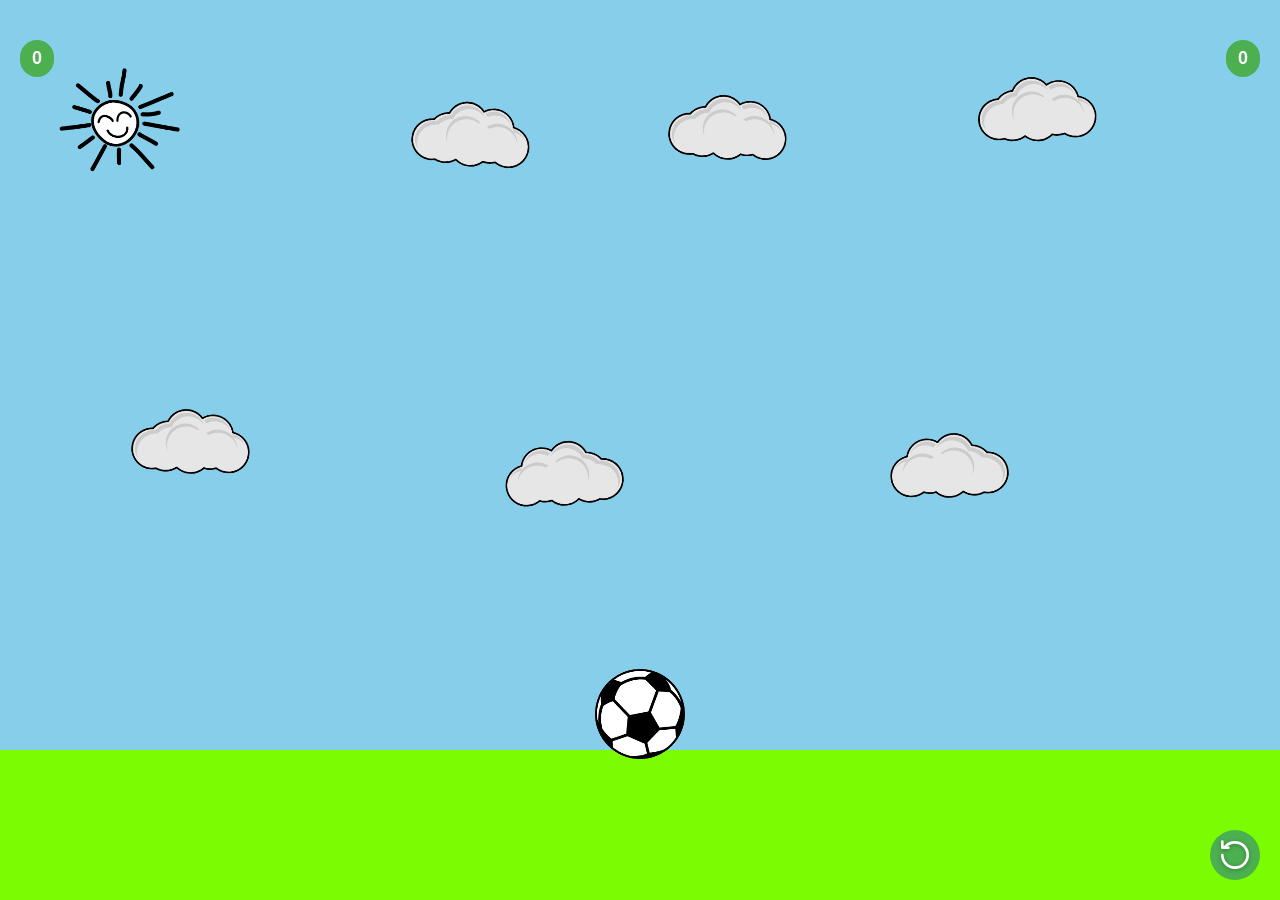
==== index.html @ 08abdb3f "feat: Implement Network-First caching, immediate service worker activation, and client-side update d" ====
<!DOCTYPE html>
<html lang="en">
<head>
    <meta charset="UTF-8">
    <meta name="viewport" content="width=device-width, initial-scale=1.0, maximum-scale=1.0, user-scalable=no, viewport-fit=cover">
    <meta name="apple-mobile-web-app-capable" content="yes">
    <meta name="apple-mobile-web-app-status-bar-style" content="black-translucent">
    <meta name="apple-mobile-web-app-title" content="Baby Ball Game">
    <meta name="mobile-web-app-capable" content="yes">
    <meta name="theme-color" content="#4a90e2">
    <link rel="manifest" href="manifest.json">
    <link rel="apple-touch-icon" href="icon-192x192.png">
    <title>Baby Ball Game</title>
    <link rel="stylesheet" href="styles.css">
</head>
<body>
    <div id="game-container"></div>
    <div id="total-counter" class="counter"><span id="total-count">0</span></div>
    <div id="session-counter" class="counter"><span id="session-count">0</span></div>
    <button id="reset-button" tabindex="-1">
        <img src="svg/reset.svg" alt="Reset Game" style="width: 32px; height: 32px; filter: drop-shadow(0px 1px 2px rgba(0,0,0,0.3));">
    </button>
    <!-- Load Phaser from local directory -->
    <script src="phaser/phaser.min.js"></script>
    <script src="game.js"></script>
    <script>
      // Register service worker for PWA support
      if ('serviceWorker' in navigator) {
        window.addEventListener('load', () => {
          navigator.serviceWorker.register('service-worker.js')
            .then(registration => {
              console.log('ServiceWorker registration successful');
              
              // Check for updates on load
              registration.update();
              
              // If a new service worker is waiting, it will take over due to skipWaiting()
              registration.onupdatefound = () => {
                const installingWorker = registration.installing;
                if (installingWorker) {
                  installingWorker.onstatechange = () => {
                    if (installingWorker.state === 'installed' && navigator.serviceWorker.controller) {
                      console.log('New content available, please refresh.');
                    }
                  };
                }
              };
            })
            .catch(err => {
              console.log('ServiceWorker registration failed: ', err);
            });
        });

        // Also check for updates when the page is focused or comes back from background
        window.addEventListener('focus', () => {
          navigator.serviceWorker.getRegistration().then(registration => {
            if (registration) registration.update();
          });
        });
      }
    </script>
</body>
</html>
---- styles.css ----
body {
    margin: 0;
    padding: 0;
    overflow: hidden;
    background-color: #000;
    height: 100vh;
    width: 100vw;
}

#game-container {
    position: absolute;
    top: 0;
    left: 0;
    width: 100%;
    height: 100%;
    overflow: hidden;
}

#game-container canvas {
    display: block;
}

@media (orientation: portrait) {
    body {
        background-color: #87CEEB;
    }
}

@media (orientation: landscape) {
    body {
        background-color: #000;
    }
}

#reset-button {
    position: fixed;
    bottom: 20px;
    right: 20px;
    width: 50px;
    height: 50px;
    background-color: rgba(76, 175, 80); /* Match counter background */
    color: white;
    border: none;
    border-radius: 50%;
    cursor: pointer;
    font-size: 24px;
    z-index: 1000;
    
    outline: none;
    display: flex;
    align-items: center;
    justify-content: center;
    transition: all 0.2s ease;
    transform: rotate(0deg);
}

#reset-button:focus {
    outline: none;
}

.counter {
    position: fixed;
    top: 40px;
    padding: 8px 12px;
    background-color: rgba(76, 175, 80); /* Green with 80% transparency */
    border-radius: 20px;
    font-family: Arial, sans-serif;
    font-size: 18px; /* 66% of 28px (28 * 0.66 ≈ 18.48) */
    z-index: 1000;
    font-weight: bold;
    color: white; /* Make counter text white */
}

#total-counter {
    left: 20px;
}

#session-counter {
    right: 20px;
}

.counter span {
    font-weight: bold;
}

#reset-button:hover {
    background-color: #45a049;
    transform: rotate(90deg);
    box-shadow: 0 4px 15px rgba(0,0,0,0.4);
}

#reset-button:active {
    background-color: #3d8b40;
    transform: rotate(45deg);
    box-shadow: 0 2px 8px rgba(0,0,0,0.2);
}
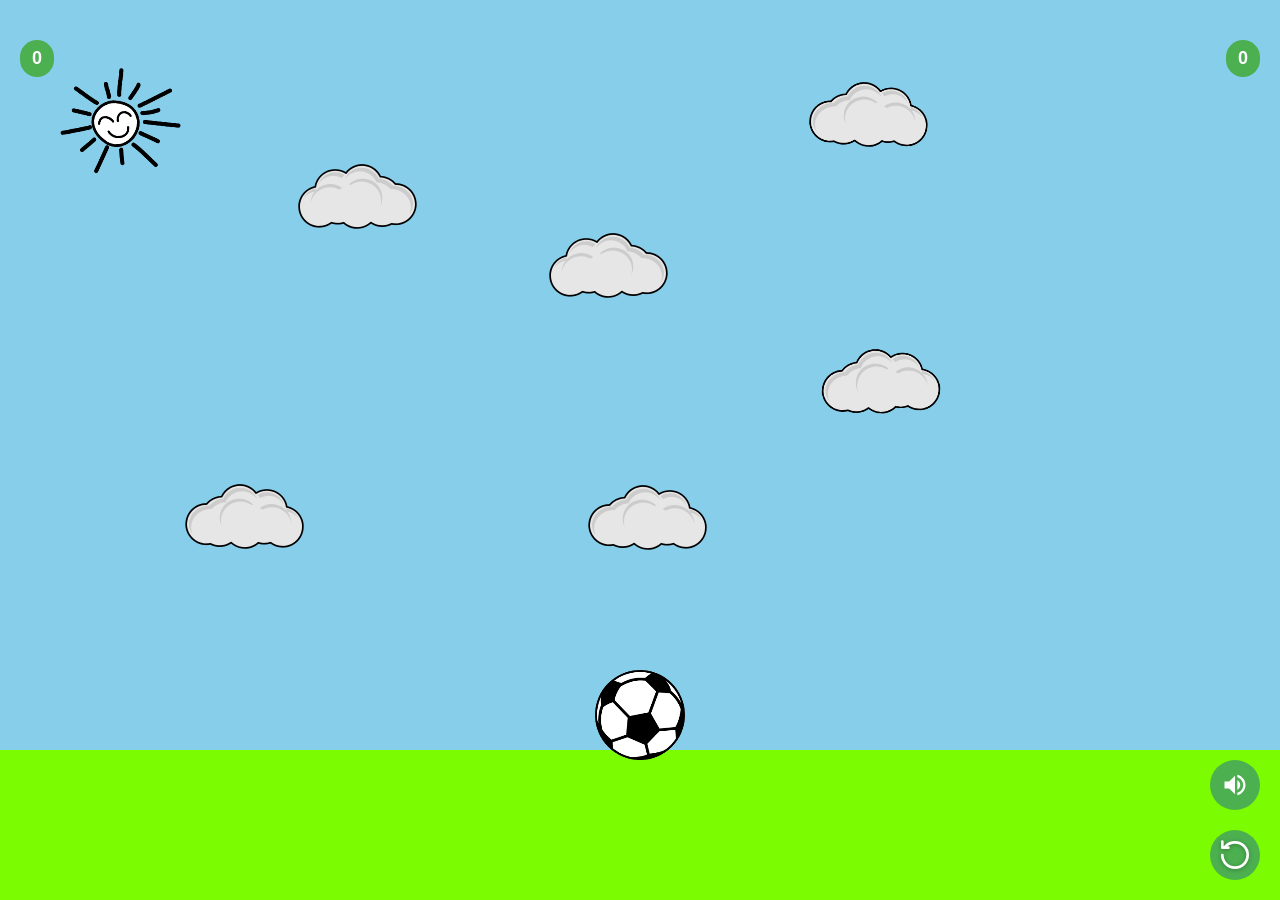
==== commit 60c9d47c: "add sounds" ====
--- a/index.html
+++ b/index.html
@@ -17,7 +17,8 @@
     <div id="game-container"></div>
     <div id="total-counter" class="counter"><span id="total-count">0</span></div>
     <div id="session-counter" class="counter"><span id="session-count">0</span></div>
-    <button id="reset-button" tabindex="-1">
+    <button id="mute-button" class="side-button" title="Mute/Unmute" tabindex="-1"></button>
+    <button id="reset-button" class="side-button" title="Reset Game" tabindex="-1">
         <img src="svg/reset.svg" alt="Reset Game" style="width: 32px; height: 32px; filter: drop-shadow(0px 1px 2px rgba(0,0,0,0.3));">
     </button>
     <!-- Load Phaser from local directory -->
--- a/styles.css
+++ b/styles.css
@@ -32,9 +32,8 @@
     }
 }
 
-#reset-button {
+.side-button {
     position: fixed;
-    bottom: 20px;
     right: 20px;
     width: 50px;
     height: 50px;
@@ -54,7 +53,23 @@
     transform: rotate(0deg);
 }
 
-#reset-button:focus {
+#reset-button {
+    bottom: 20px;
+}
+
+#mute-button {
+    bottom: 90px; /* 20 + 50 + 20 gap */
+    background-image: url('svg/speaker.svg');
+    background-repeat: no-repeat;
+    background-position: center;
+    background-size: 28px;
+}
+
+#mute-button.muted {
+    background-image: url('svg/mute.svg');
+}
+
+.side-button:focus {
     outline: none;
 }
 
@@ -83,14 +98,28 @@
     font-weight: bold;
 }
 
-#reset-button:hover {
+.side-button:hover {
     background-color: #45a049;
-    transform: rotate(90deg);
     box-shadow: 0 4px 15px rgba(0,0,0,0.4);
 }
 
+#reset-button:hover {
+    transform: rotate(90deg);
+}
+
+#mute-button:hover {
+    transform: scale(1.1);
+}
+
+.side-button:active {
+    background-color: #3d8b40;
+    box-shadow: 0 2px 8px rgba(0,0,0,0.2);
+}
+
 #reset-button:active {
-    background-color: #3d8b40;
     transform: rotate(45deg);
-    box-shadow: 0 2px 8px rgba(0,0,0,0.2);
+}
+
+#mute-button:active {
+    transform: scale(0.95);
 }
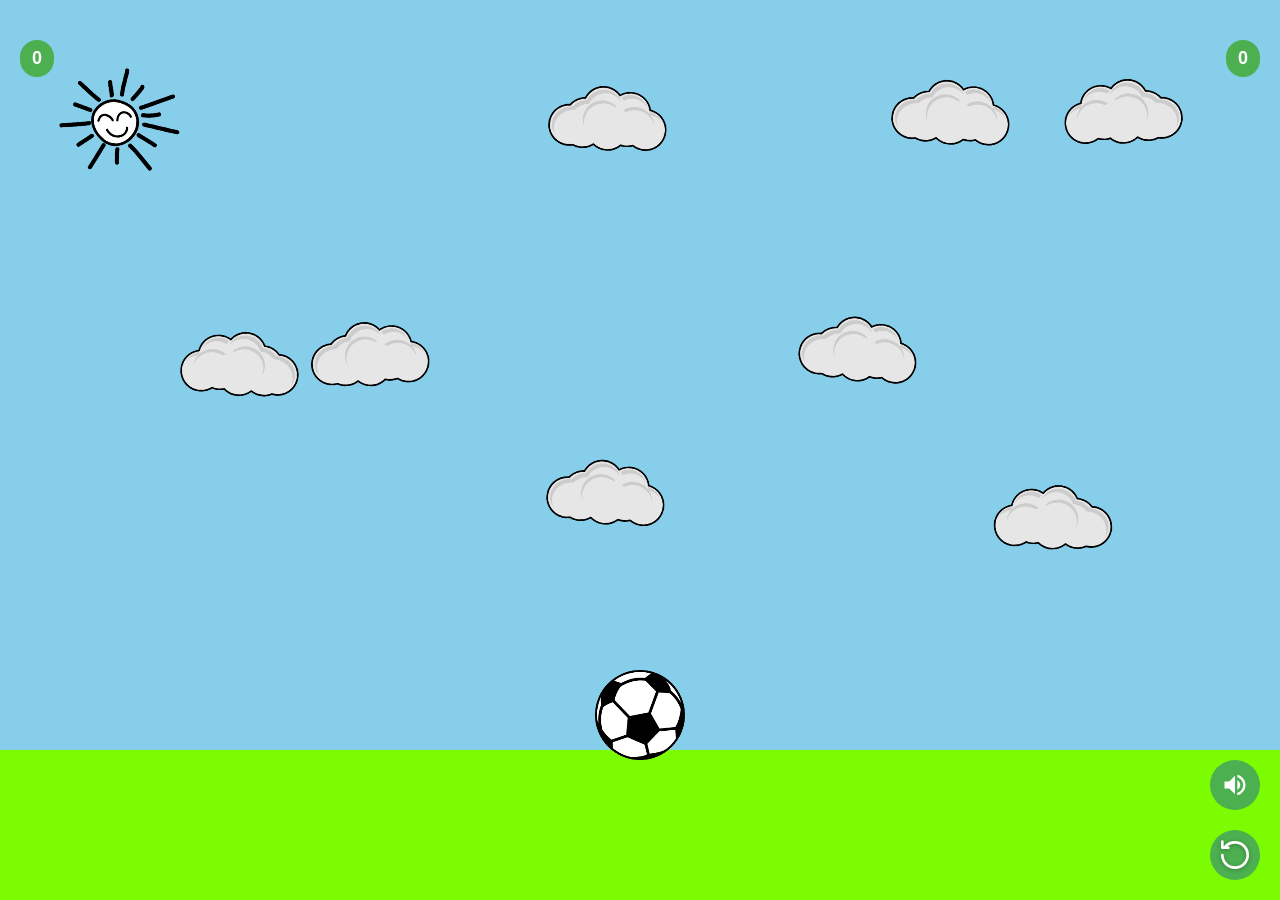
==== commit b4c1bf13: "feat: Default game sound to muted on startup and initialize mute button UI accordingly." ====
--- a/index.html
+++ b/index.html
@@ -17,7 +17,7 @@
     <div id="game-container"></div>
     <div id="total-counter" class="counter"><span id="total-count">0</span></div>
     <div id="session-counter" class="counter"><span id="session-count">0</span></div>
-    <button id="mute-button" class="side-button" title="Mute/Unmute" tabindex="-1"></button>
+    <button id="mute-button" class="side-button muted" title="Mute/Unmute" tabindex="-1"></button>
     <button id="reset-button" class="side-button" title="Reset Game" tabindex="-1">
         <img src="svg/reset.svg" alt="Reset Game" style="width: 32px; height: 32px; filter: drop-shadow(0px 1px 2px rgba(0,0,0,0.3));">
     </button>
--- a/styles.css
+++ b/styles.css
@@ -4,6 +4,7 @@
     overflow: hidden;
     background-color: #000;
     height: 100vh;
+    height: 100dvh;
     width: 100vw;
 }
 
@@ -11,8 +12,11 @@
     position: absolute;
     top: 0;
     left: 0;
-    width: 100%;
-    height: 100%;
+    width: 100vw;
+    height: 100vh;
+    height: 100dvh; /* 100dvh usually extends into safe area on iOS Safari */
+    /* Alternatively, calc(100% + env(safe-area-inset-bottom)) can be used. */
+    height: calc(100% + env(safe-area-inset-bottom));
     overflow: hidden;
 }
 
@@ -22,7 +26,8 @@
 
 @media (orientation: portrait) {
     body {
-        background-color: #87CEEB;
+        /* Ensure background is the grass color in case bounds mismatch momentarily */
+        background-color: #7CFC00;
     }
 }
 
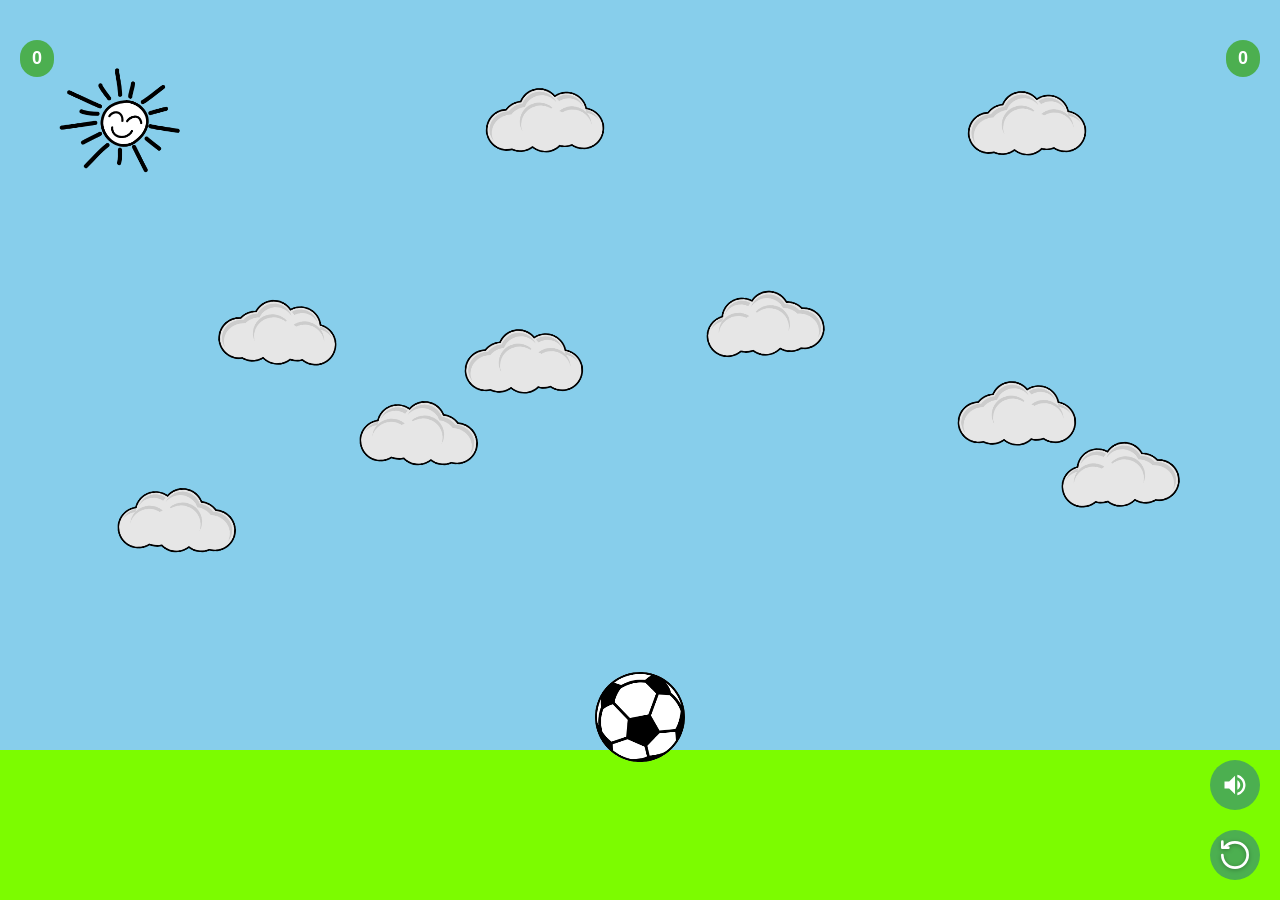
==== commit 0639d167: "refactor: remove sound priority system to play collision sounds immediately upon collision. and add " ====
--- a/index.html
+++ b/index.html
@@ -10,6 +10,7 @@
     <meta name="theme-color" content="#4a90e2">
     <link rel="manifest" href="manifest.json">
     <link rel="apple-touch-icon" href="icon-192x192.png">
+    <link rel="icon" type="image/png" href="icon-192x192.png">
     <title>Baby Ball Game</title>
     <link rel="stylesheet" href="styles.css">
 </head>
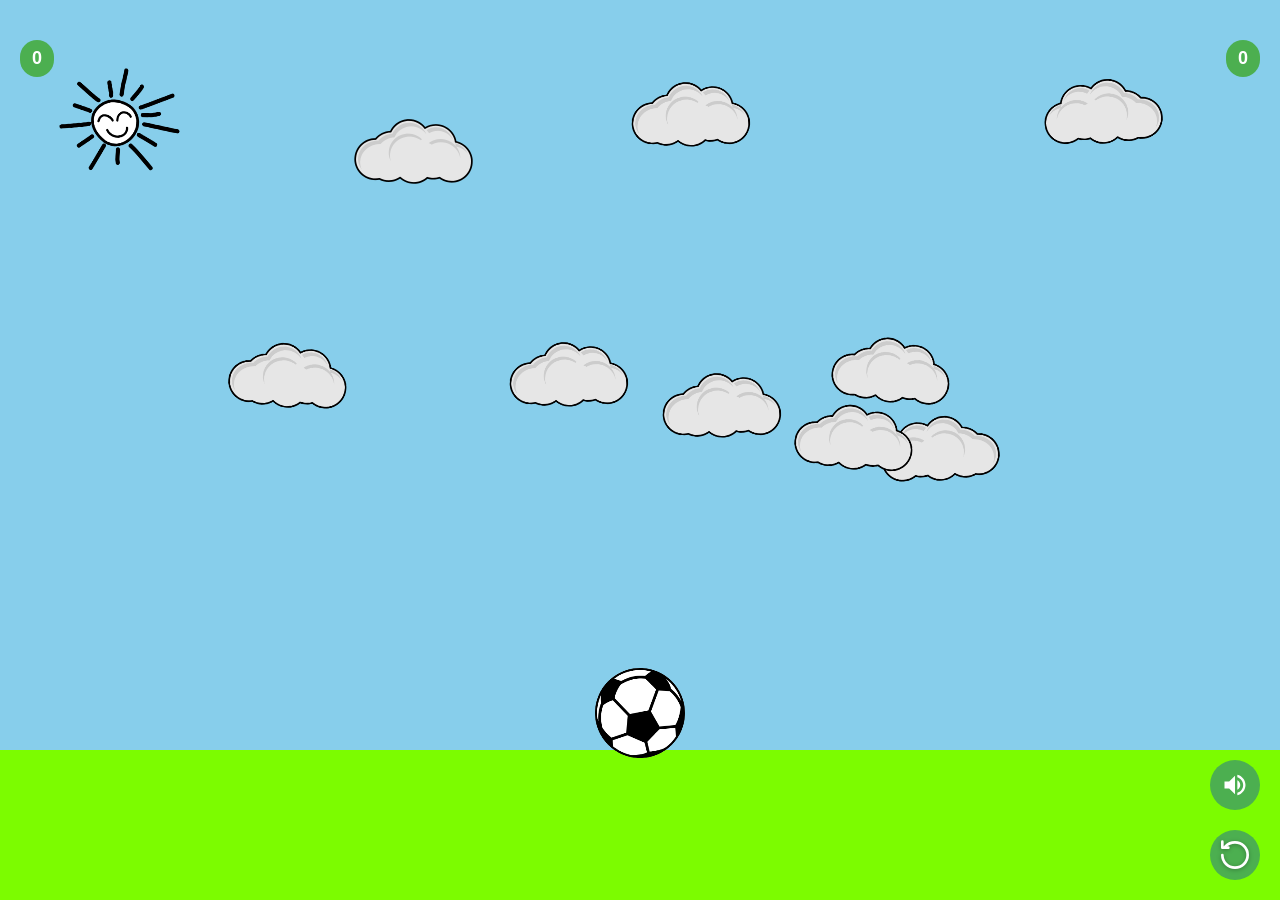
==== commit 14bc38a6: "feat: Start game unmuted and resume audio context on first interaction, updating the mute button's i" ====
--- a/index.html
+++ b/index.html
@@ -18,7 +18,7 @@
     <div id="game-container"></div>
     <div id="total-counter" class="counter"><span id="total-count">0</span></div>
     <div id="session-counter" class="counter"><span id="session-count">0</span></div>
-    <button id="mute-button" class="side-button muted" title="Mute/Unmute" tabindex="-1"></button>
+    <button id="mute-button" class="side-button" title="Mute/Unmute" tabindex="-1"></button>
     <button id="reset-button" class="side-button" title="Reset Game" tabindex="-1">
         <img src="svg/reset.svg" alt="Reset Game" style="width: 32px; height: 32px; filter: drop-shadow(0px 1px 2px rgba(0,0,0,0.3));">
     </button>
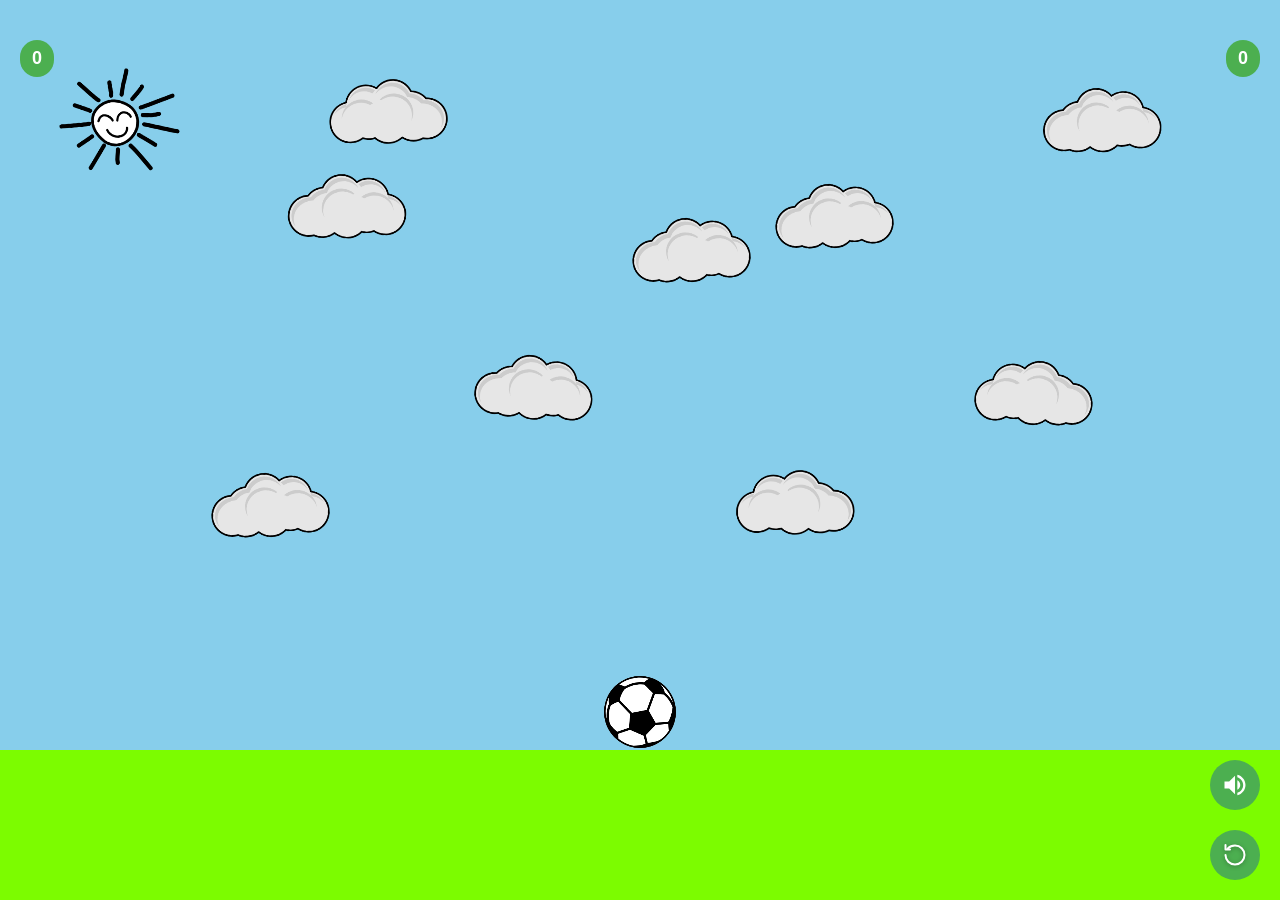
==== commit ed121811: "smaller ball; cleanup" ====
--- a/index.html
+++ b/index.html
@@ -20,7 +20,7 @@
     <div id="session-counter" class="counter"><span id="session-count">0</span></div>
     <button id="mute-button" class="side-button" title="Mute/Unmute" tabindex="-1"></button>
     <button id="reset-button" class="side-button" title="Reset Game" tabindex="-1">
-        <img src="svg/reset.svg" alt="Reset Game" style="width: 32px; height: 32px; filter: drop-shadow(0px 1px 2px rgba(0,0,0,0.3));">
+        <img src="svg/reset.svg" alt="Reset Game" style="width: 24px; height: 24px; filter: drop-shadow(0px 1px 2px rgba(0,0,0,0.3));">
     </button>
     <!-- Load Phaser from local directory -->
     <script src="phaser/phaser.min.js"></script>
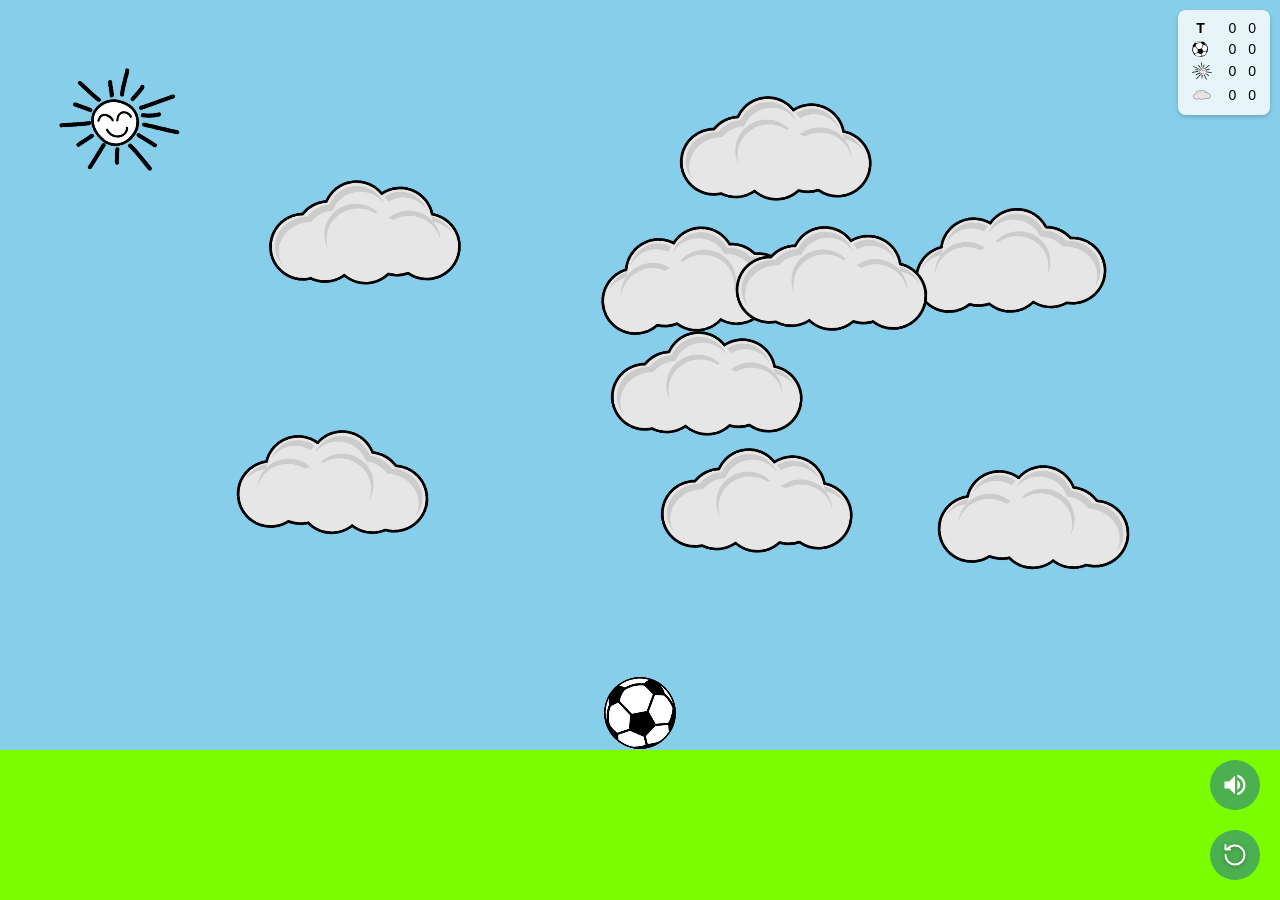
==== commit 59bda62d: "score board" ====
--- a/index.html
+++ b/index.html
@@ -16,8 +16,8 @@
 </head>
 <body>
     <div id="game-container"></div>
-    <div id="total-counter" class="counter"><span id="total-count">0</span></div>
-    <div id="session-counter" class="counter"><span id="session-count">0</span></div>
+    <!-- New counter table will be added via JavaScript -->
+    <div id="counter-table"></div>
     <button id="mute-button" class="side-button" title="Mute/Unmute" tabindex="-1"></button>
     <button id="reset-button" class="side-button" title="Reset Game" tabindex="-1">
         <img src="svg/reset.svg" alt="Reset Game" style="width: 24px; height: 24px; filter: drop-shadow(0px 1px 2px rgba(0,0,0,0.3));">
--- a/styles.css
+++ b/styles.css
@@ -74,6 +74,67 @@
     background-image: url('svg/mute.svg');
 }
 
+/* Counter table styles */
+#counter-table {
+    font-family: Arial, sans-serif;
+    font-size: 14px; /* 20% larger than 12px */
+    position: absolute;
+    top: 10px;
+    right: 10px;
+    background-color: rgba(255, 255, 255, 0.8);
+    padding: 8px;
+    border-radius: 8px;
+    box-shadow: 0 2px 4px rgba(0,0,0,0.2);
+    z-index: 100;
+}
+
+#counter-table table {
+    border-collapse: collapse;
+    width: 100%;
+}
+
+#counter-table {
+    width: auto;
+}
+
+#counter-table th,
+#counter-table td {
+    padding: 2px 6px;
+}
+
+#counter-table th:first-child,
+#counter-table td:first-child {
+    width: 24px; /* Fixed width for icon column */
+    min-width: 24px;
+    max-width: 24px;
+}
+
+#counter-table th {
+    text-align: left;
+    font-weight: bold;
+}
+
+#counter-table th:nth-child(2) {
+    text-align: right;
+    width: 40px; /* Fixed width for total number column */
+}
+
+#counter-table th:last-child {
+    text-align: right;
+    /* width: 30px; Fixed width for streak number column */
+    padding-left: 8px;
+}
+
+#counter-table img {
+    vertical-align: middle;
+    margin-right: 0;
+    display: inline;
+}
+
+#counter-table td {
+    vertical-align: middle;
+}
+
 .side-button:focus {
     outline: none;
 }
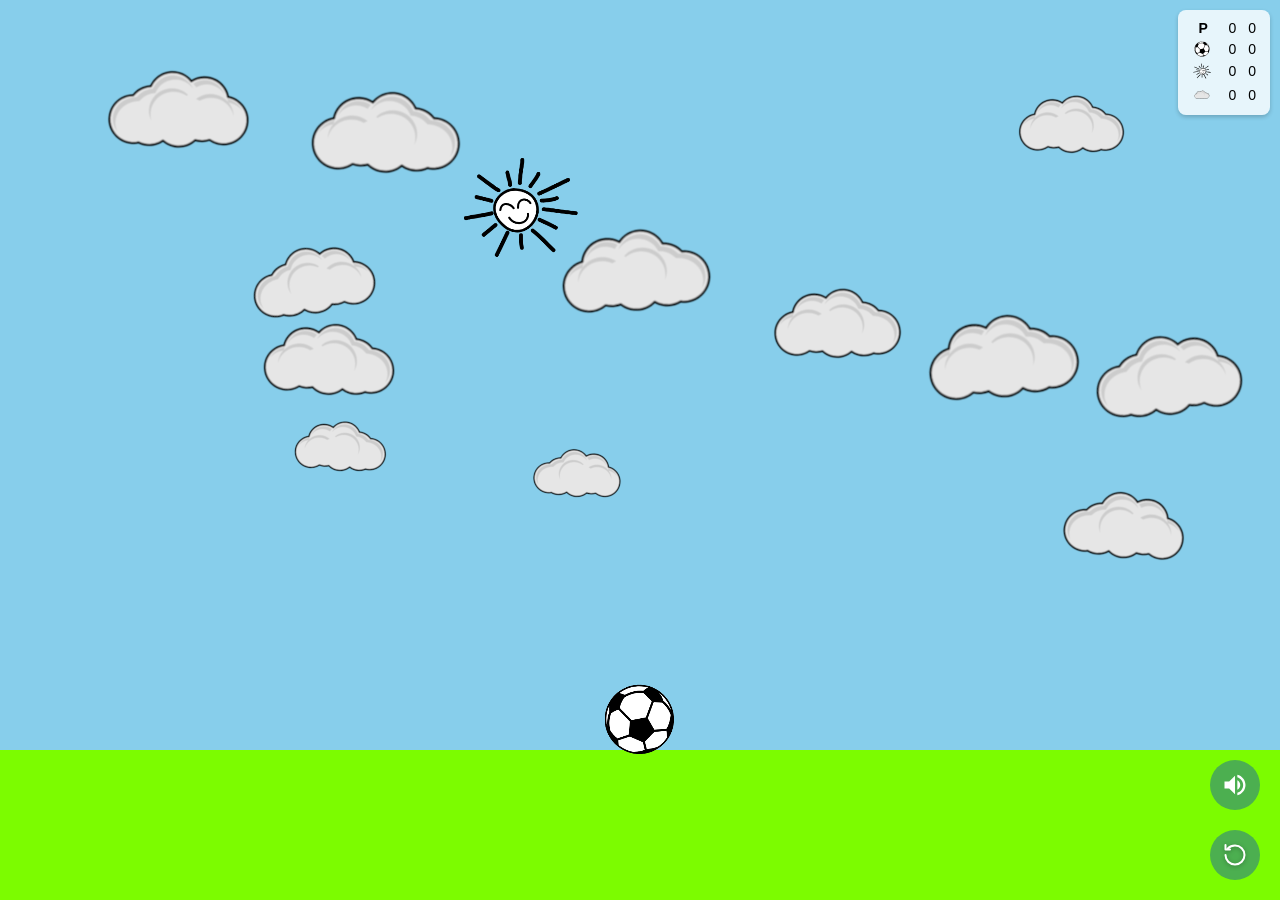
==== commit eec9a97f: "split js" ====
--- a/index.html
+++ b/index.html
@@ -5,13 +5,13 @@
     <meta name="viewport" content="width=device-width, initial-scale=1.0, maximum-scale=1.0, user-scalable=no, viewport-fit=cover">
     <meta name="apple-mobile-web-app-capable" content="yes">
     <meta name="apple-mobile-web-app-status-bar-style" content="black-translucent">
-    <meta name="apple-mobile-web-app-title" content="Baby Ball Game">
+    <meta name="apple-mobile-web-app-title" content="Baby Bouncing Ball Game">
     <meta name="mobile-web-app-capable" content="yes">
     <meta name="theme-color" content="#4a90e2">
     <link rel="manifest" href="manifest.json">
     <link rel="apple-touch-icon" href="icon-192x192.png">
     <link rel="icon" type="image/png" href="icon-192x192.png">
-    <title>Baby Ball Game</title>
+    <title>Baby Bouncing Ball Game</title>
     <link rel="stylesheet" href="styles.css">
 </head>
 <body>
@@ -24,7 +24,8 @@
     </button>
     <!-- Load Phaser from local directory -->
     <script src="phaser/phaser.min.js"></script>
-    <script src="game.js"></script>
+    <script src="game-scene.js"></script>
+    <script src="game-config.js"></script>
     <script>
       // Register service worker for PWA support
       if ('serviceWorker' in navigator) {
--- a/styles.css
+++ b/styles.css
@@ -14,7 +14,8 @@
     left: 0;
     width: 100vw;
     height: 100vh;
-    height: 100dvh; /* 100dvh usually extends into safe area on iOS Safari */
+    height: 100dvh;
+    /* 100dvh usually extends into safe area on iOS Safari */
     /* Alternatively, calc(100% + env(safe-area-inset-bottom)) can be used. */
     height: calc(100% + env(safe-area-inset-bottom));
     overflow: hidden;
@@ -39,17 +40,18 @@
 
 .side-button {
     position: fixed;
-    right: 20px;
+    right: calc(20px + env(safe-area-inset-right, 0px));
     width: 50px;
     height: 50px;
-    background-color: rgba(76, 175, 80); /* Match counter background */
+    background-color: rgba(76, 175, 80);
+    /* Match counter background */
     color: white;
     border: none;
     border-radius: 50%;
     cursor: pointer;
     font-size: 24px;
     z-index: 1000;
-    
+
     outline: none;
     display: flex;
     align-items: center;
@@ -59,11 +61,12 @@
 }
 
 #reset-button {
-    bottom: 20px;
+    bottom: calc(20px + env(safe-area-inset-bottom, 0px));
 }
 
 #mute-button {
-    bottom: 90px; /* 20 + 50 + 20 gap */
+    bottom: calc(90px + env(safe-area-inset-bottom, 0px));
+    /* 20 + 50 + 20 gap */
     background-image: url('svg/speaker.svg');
     background-repeat: no-repeat;
     background-position: center;
@@ -77,14 +80,15 @@
 /* Counter table styles */
 #counter-table {
     font-family: Arial, sans-serif;
-    font-size: 14px; /* 20% larger than 12px */
+    font-size: 14px;
+    /* 20% larger than 12px */
     position: absolute;
-    top: 10px;
-    right: 10px;
+    top: calc(10px + env(safe-area-inset-top, 0px));
+    right: calc(10px + env(safe-area-inset-right, 0px));
     background-color: rgba(255, 255, 255, 0.8);
     padding: 8px;
     border-radius: 8px;
-    box-shadow: 0 2px 4px rgba(0,0,0,0.2);
+    box-shadow: 0 2px 4px rgba(0, 0, 0, 0.2);
     z-index: 100;
 }
 
@@ -104,7 +108,8 @@
 
 #counter-table th:first-child,
 #counter-table td:first-child {
-    width: 24px; /* Fixed width for icon column */
+    width: 24px;
+    /* Fixed width for icon column */
     min-width: 24px;
     max-width: 24px;
 }
@@ -116,7 +121,8 @@
 
 #counter-table th:nth-child(2) {
     text-align: right;
-    width: 40px; /* Fixed width for total number column */
+    width: 40px;
+    /* Fixed width for total number column */
 }
 
 #counter-table th:last-child {
@@ -143,13 +149,16 @@
     position: fixed;
     top: 40px;
     padding: 8px 12px;
-    background-color: rgba(76, 175, 80); /* Green with 80% transparency */
+    background-color: rgba(76, 175, 80);
+    /* Green with 80% transparency */
     border-radius: 20px;
     font-family: Arial, sans-serif;
-    font-size: 18px; /* 66% of 28px (28 * 0.66 ≈ 18.48) */
+    font-size: 18px;
+    /* 66% of 28px (28 * 0.66 ≈ 18.48) */
     z-index: 1000;
     font-weight: bold;
-    color: white; /* Make counter text white */
+    color: white;
+    /* Make counter text white */
 }
 
 #total-counter {
@@ -166,7 +175,7 @@
 
 .side-button:hover {
     background-color: #45a049;
-    box-shadow: 0 4px 15px rgba(0,0,0,0.4);
+    box-shadow: 0 4px 15px rgba(0, 0, 0, 0.4);
 }
 
 #reset-button:hover {
@@ -179,7 +188,7 @@
 
 .side-button:active {
     background-color: #3d8b40;
-    box-shadow: 0 2px 8px rgba(0,0,0,0.2);
+    box-shadow: 0 2px 8px rgba(0, 0, 0, 0.2);
 }
 
 #reset-button:active {
